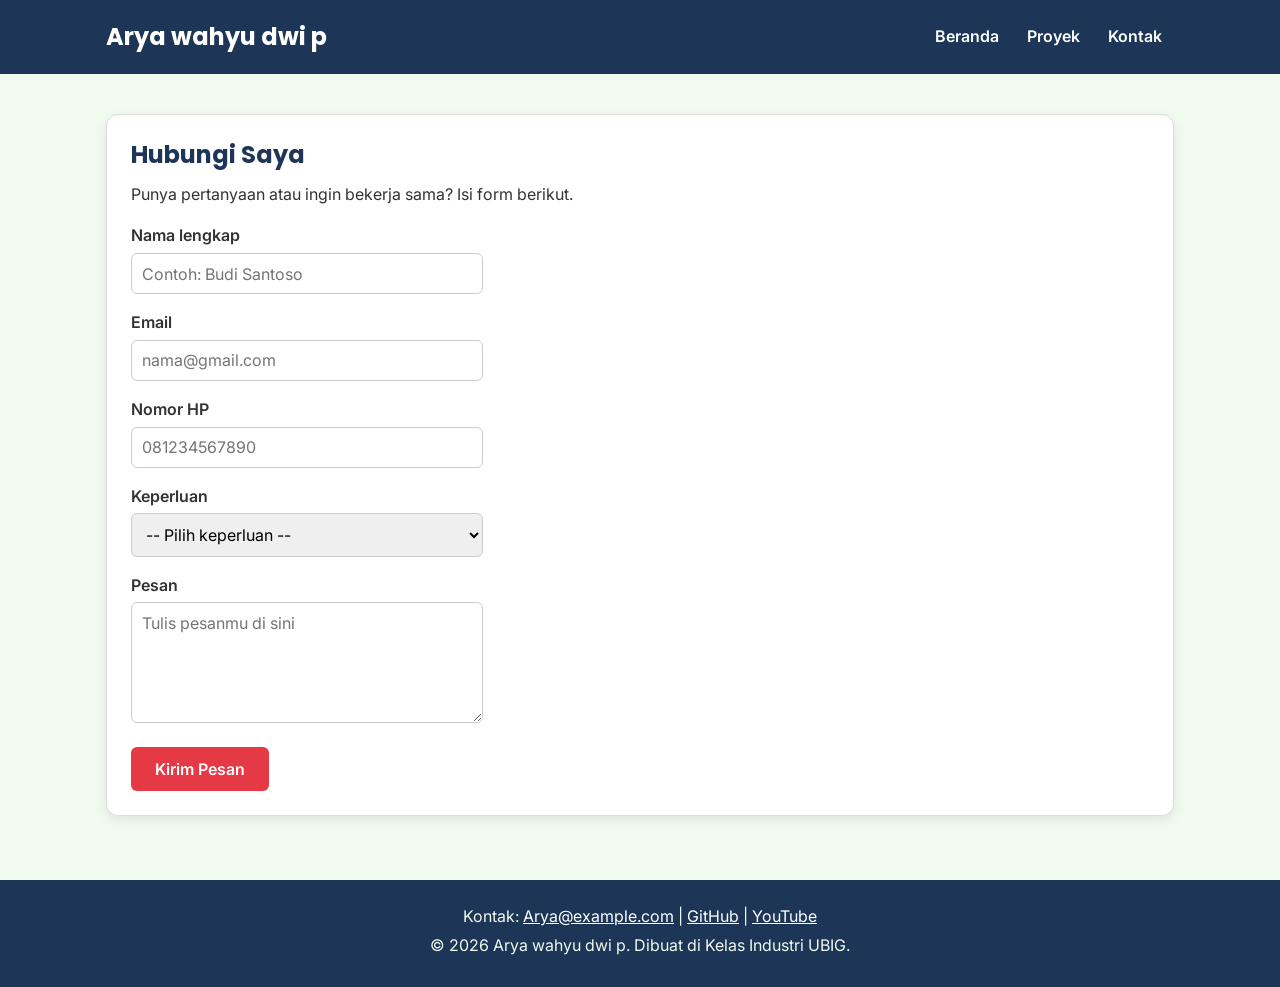
==== kontak.html @ 868d2dc6 "docs: tambah README" ====
<!DOCTYPE html>
<html lang="id">
<head>
  <meta charset="UTF-8">
  <meta name="viewport" content="width=device-width, initial-scale=1.0">
  <title>Arya wahyu dwi p | Kontak</title>
  <link rel="preconnect" href="https://fonts.googleapis.com">
  <link rel="preconnect" href="https://fonts.gstatic.com" crossorigin>
  <link href="https://fonts.googleapis.com/css2?family=Inter:wght@400;600&family=Poppins:wght@600;700&display=swap" rel="stylesheet">
  <link rel="stylesheet" href="css/style.css">
</head>
<body>
  <header>
    <div class="container navbar">
      <h1>Arya wahyu dwi p</h1>
      <nav class="menu-laptop">
        <ul>
          <li><a href="index.html">Beranda</a></li>
          <li><a href="proyek.html">Proyek</a></li>
          <li><a href="kontak.html">Kontak</a></li>
        </ul>
      </nav>
      <!-- Tantangan: menu ponsel yang bisa dibuka-tutup -->
      <details class="menu-ponsel">
        <summary>Menu</summary>
        <nav>
          <ul>
            <li><a href="index.html">Beranda</a></li>
            <li><a href="proyek.html">Proyek</a></li>
            <li><a href="kontak.html">Kontak</a></li>
          </ul>
        </nav>
      </details>
    </div>
  </header>

  <main>
    <div class="container">
      <section class="kartu">
        <h2>Hubungi Saya</h2>
        <p>Punya pertanyaan atau ingin bekerja sama? Isi form berikut.</p>

        <form>
          <p>
            <label for="nama">Nama lengkap</label><br>
            <input type="text" id="nama" name="nama" placeholder="Contoh: Budi Santoso" required>
          </p>
          <p>
            <label for="email">Email</label><br>
            <input type="email" id="email" name="email" placeholder="nama@gmail.com" required>
          </p>
          <p>
            <label for="hp">Nomor HP</label><br>
            <input type="tel" id="hp" name="hp" placeholder="081234567890" required>
          </p>
          <p>
            <label for="keperluan">Keperluan</label><br>
            <select id="keperluan" name="keperluan" required>
              <option value="">-- Pilih keperluan --</option>
              <option value="bertanya">Bertanya</option>
              <option value="kerja-sama">Kerja sama proyek</option>
              <option value="lainnya">Lainnya</option>
            </select>
          </p>
          <p>
            <label for="pesan">Pesan</label><br>
            <textarea id="pesan" name="pesan" rows="5" cols="40" placeholder="Tulis pesanmu di sini" required></textarea>
          </p>
          <button type="submit">Kirim Pesan</button>
        </form>
      </section>
    </div>
  </main>

  <footer>
    <p>Kontak: <a href="mailto:arya@example.com">Arya@example.com</a> |
      <a href="https://github.com/" target="_blank">GitHub</a> |
      <a href="https://www.youtube.com/" target="_blank">YouTube</a></p>
    <p>&copy; 2026 Arya wahyu dwi p. Dibuat di Kelas Industri UBIG.</p>
  </footer>
</body>
</html>
---- css/style.css ----
/* Gaya portofolio Andi Pratama
   Palet: #1D3557 (utama), #E63946 (aksen), #F1FAEE (latar)
   Huruf: Poppins (judul), Inter (isi)
   Tata letak: mobile first, titik ubah 768px (tablet) dan 1024px (laptop) */

/* 1. Reset */
* {
  box-sizing: border-box;
  margin: 0;
}

img {
  max-width: 100%;
  height: auto;
}

/* 2. Dasar halaman: warna dan huruf */
body {
  font-family: "Inter", Arial, sans-serif;
  font-size: 1rem;
  line-height: 1.6;
  color: #333333;
  background-color: #F1FAEE;
}

h1, h2, h3 {
  font-family: "Poppins", Arial, sans-serif;
  color: #1D3557;
  line-height: 1.3;
}

h2 {
  margin-bottom: 0.75rem;
}

p, ul, ol {
  margin-bottom: 1rem;
}

a {
  color: #E63946;
}

/* 3. Wadah, header, dan menu */
.container {
  max-width: 1100px;
  margin: 0 auto;
  padding: 0 1rem;
}

header {
  background-color: #1D3557;
  color: #FFFFFF;
  padding: 1rem 0;
}

header h1 {
  color: #FFFFFF;
  font-size: 1.5rem;
}

.navbar {
  display: flex;
  flex-wrap: wrap;
  justify-content: space-between;
  align-items: center;
  gap: 0.5rem;
}

nav ul {
  display: flex;
  gap: 0.25rem;
  padding: 0;
  margin: 0;
  list-style: none;
}

nav a {
  display: inline-block;
  padding: 0.5rem 0.75rem;
  border-radius: 6px;
  color: #FFFFFF;
  font-weight: 600;
  text-decoration: none;
}

/* Tantangan: menu ponsel buka-tutup dengan details */
.menu-laptop {
  display: none;
}

.menu-ponsel summary {
  padding: 0.5rem 0.75rem;
  border: 1px solid #FFFFFF;
  border-radius: 6px;
  font-weight: 600;
  cursor: pointer;
}

.menu-ponsel ul {
  flex-direction: column;
  margin-top: 0.5rem;
}

/* 4. Isi utama, hero, dan kartu */
main {
  padding: 1.5rem 0;
}

.hero {
  display: flex;
  flex-direction: column;
  align-items: center;
  gap: 1.5rem;
  padding: 1rem 0 2rem;
  text-align: center;
}

.hero img {
  border: 4px solid #E63946;
  border-radius: 50%;
}

.hero h2 {
  font-size: 2rem;
}

.tombol {
  display: inline-block;
  padding: 0.75rem 1.5rem;
  border-radius: 6px;
  background-color: #E63946;
  color: #FFFFFF;
  font-weight: 600;
  text-decoration: none;
}

.kartu {
  background-color: #FFFFFF;
  padding: 1rem;
  margin-bottom: 1.5rem;
  border: 1px solid #DDDDDD;
  border-radius: 12px;
  box-shadow: 0 4px 12px rgba(0, 0, 0, 0.08);
}

.daftar-kartu {
  display: flex;
  flex-wrap: wrap;
  gap: 1.5rem;
  margin-bottom: 1.5rem;
}

.daftar-kartu .kartu {
  flex: 1 1 280px;
  margin-bottom: 0;
}

article img {
  border-radius: 8px;
  border: 1px solid #DDDDDD;
}

/* 5. Tabel */
table {
  border-collapse: collapse;
}

caption {
  font-weight: 600;
  text-align: left;
  margin-bottom: 0.5rem;
}

th, td {
  border: 1px solid #CCCCCC;
  padding: 0.5rem 0.75rem;
  text-align: left;
}

th {
  background-color: #1D3557;
  color: #FFFFFF;
}

/* 6. Form */
label {
  font-weight: 600;
}

input, select, textarea {
  width: 100%;
  max-width: 22rem;
  padding: 0.6rem;
  margin-top: 0.25rem;
  border: 1px solid #CCCCCC;
  border-radius: 6px;
  font-family: inherit;
  font-size: 1rem;
}

button {
  padding: 0.75rem 1.5rem;
  border: none;
  border-radius: 6px;
  background-color: #E63946;
  color: #FFFFFF;
  font-family: inherit;
  font-size: 1rem;
  font-weight: 600;
  cursor: pointer;
}

/* 7. Footer */
footer {
  background-color: #1D3557;
  color: #F1FAEE;
  text-align: center;
  padding: 1.5rem;
}

footer p {
  margin-bottom: 0.25rem;
}

footer a {
  color: #FFFFFF;
}

/* 8. Tablet: lebar layar 768px ke atas */
@media (min-width: 768px) {
  .menu-laptop {
    display: block;
  }

  .menu-ponsel {
    display: none;
  }

  .hero {
    flex-direction: row;
    padding: 2rem 0 3rem;
    text-align: left;
  }

  .kartu {
    padding: 1.5rem;
  }
}

/* 9. Laptop: lebar layar 1024px ke atas */
@media (min-width: 1024px) {
  main {
    padding: 2.5rem 0;
  }

  .hero {
    gap: 3rem;
  }

  .hero h2 {
    font-size: 2.75rem;
  }
}
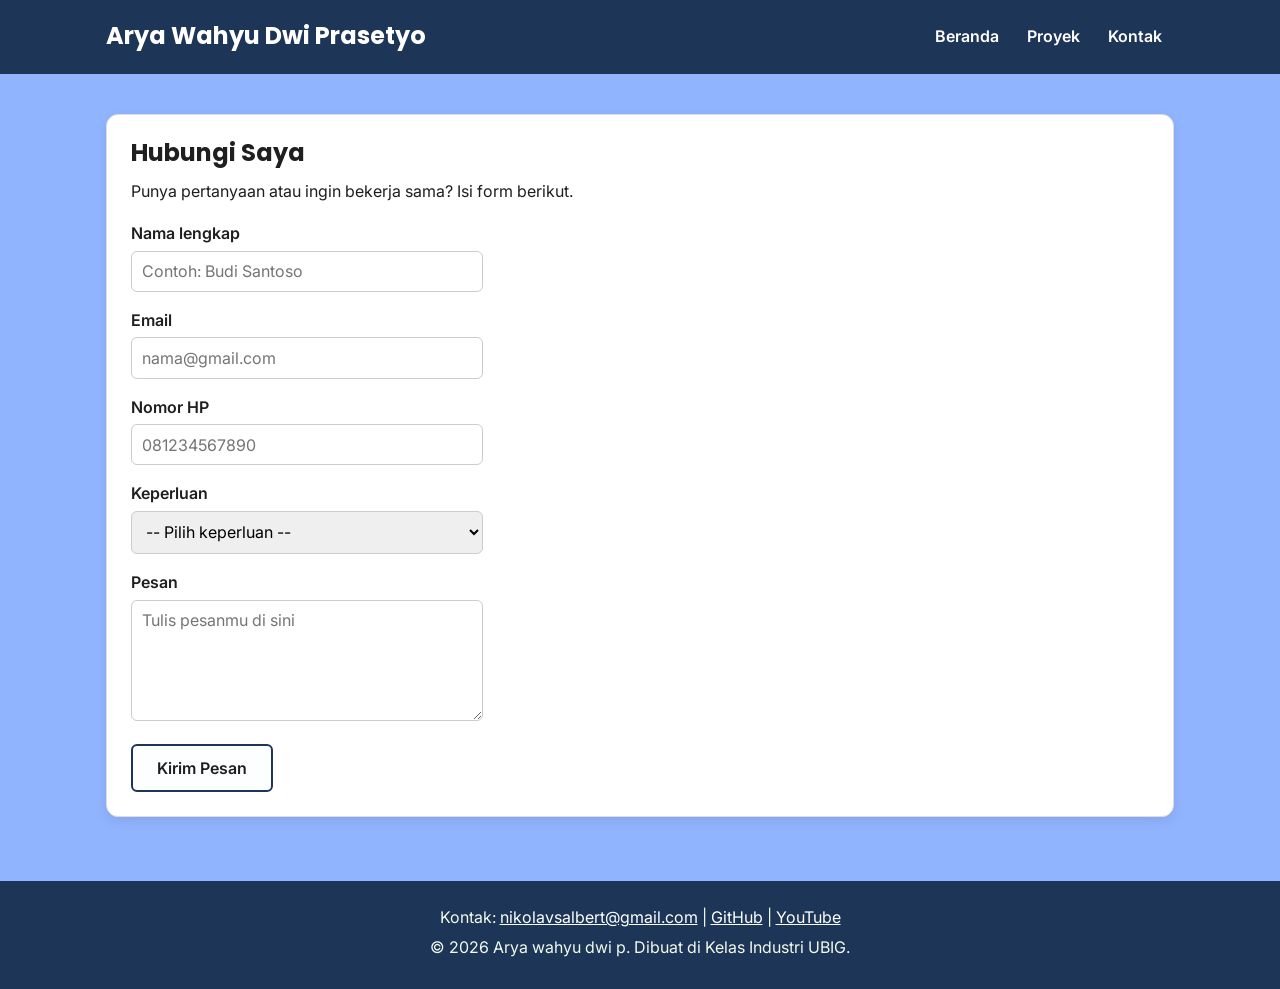
==== commit 14ff4410: "tugas-rumah-arya" ====
--- a/kontak.html
+++ b/kontak.html
@@ -3,7 +3,7 @@
 <head>
   <meta charset="UTF-8">
   <meta name="viewport" content="width=device-width, initial-scale=1.0">
-  <title>Arya wahyu dwi p | Kontak</title>
+  <title>Arya Wahyu Dwi Prasetyo | Kontak</title>
   <link rel="preconnect" href="https://fonts.googleapis.com">
   <link rel="preconnect" href="https://fonts.gstatic.com" crossorigin>
   <link href="https://fonts.googleapis.com/css2?family=Inter:wght@400;600&family=Poppins:wght@600;700&display=swap" rel="stylesheet">
@@ -12,7 +12,7 @@
 <body>
   <header>
     <div class="container navbar">
-      <h1>Arya wahyu dwi p</h1>
+      <h1>Arya Wahyu Dwi Prasetyo</h1>
       <nav class="menu-laptop">
         <ul>
           <li><a href="index.html">Beranda</a></li>
@@ -73,9 +73,9 @@
   </main>
 
   <footer>
-    <p>Kontak: <a href="mailto:arya@example.com">Arya@example.com</a> |
-      <a href="https://github.com/" target="_blank">GitHub</a> |
-      <a href="https://www.youtube.com/" target="_blank">YouTube</a></p>
+    <p>Kontak: <a href="mailto:nikolavsalbert@gmail.com">nikolavsalbert@gmail.com</a> |
+      <a href="https://github.com/" target="ARwhyLOL">GitHub</a> |
+      <a href="https://www.youtube.com/" target="@arya-b3q2h">YouTube</a></p>
     <p>&copy; 2026 Arya wahyu dwi p. Dibuat di Kelas Industri UBIG.</p>
   </footer>
 </body>
--- a/css/style.css
+++ b/css/style.css
@@ -1,4 +1,4 @@
-/* Gaya portofolio Andi Pratama
+/* Gaya portofolio Arya Wahyu Dwi Prasetyo
    Palet: #1D3557 (utama), #E63946 (aksen), #F1FAEE (latar)
    Huruf: Poppins (judul), Inter (isi)
    Tata letak: mobile first, titik ubah 768px (tablet) dan 1024px (laptop) */
@@ -19,14 +19,14 @@
   font-family: "Inter", Arial, sans-serif;
   font-size: 1rem;
   line-height: 1.6;
-  color: #333333;
-  background-color: #F1FAEE;
+  color: #1f1f1f;
+  background-color: #91b4ff;
 }
 
 h1, h2, h3 {
   font-family: "Poppins", Arial, sans-serif;
-  color: #1D3557;
-  line-height: 1.3;
+  color: #1f1f1f;
+  line-height: 1.2;
 }
 
 h2 {
@@ -38,7 +38,7 @@
 }
 
 a {
-  color: #E63946;
+  color: #e03644;
 }
 
 /* 3. Wadah, header, dan menu */
@@ -117,7 +117,7 @@
 }
 
 .hero img {
-  border: 4px solid #E63946;
+  border: 3px solid #fcfeff;
   border-radius: 50%;
 }
 
@@ -129,10 +129,11 @@
   display: inline-block;
   padding: 0.75rem 1.5rem;
   border-radius: 6px;
-  background-color: #E63946;
-  color: #FFFFFF;
+  background-color: #fcfeff;
+  color: #1f1f1f;
   font-weight: 600;
   text-decoration: none;
+  border: 2px solid #1D3557
 }
 
 .kartu {
@@ -203,12 +204,13 @@
   padding: 0.75rem 1.5rem;
   border: none;
   border-radius: 6px;
-  background-color: #E63946;
-  color: #FFFFFF;
+  background-color: #fcfeff;
+  color: #1f1f1f;
   font-family: inherit;
   font-size: 1rem;
   font-weight: 600;
   cursor: pointer;
+  border: 2px solid #1D3557
 }
 
 /* 7. Footer */
